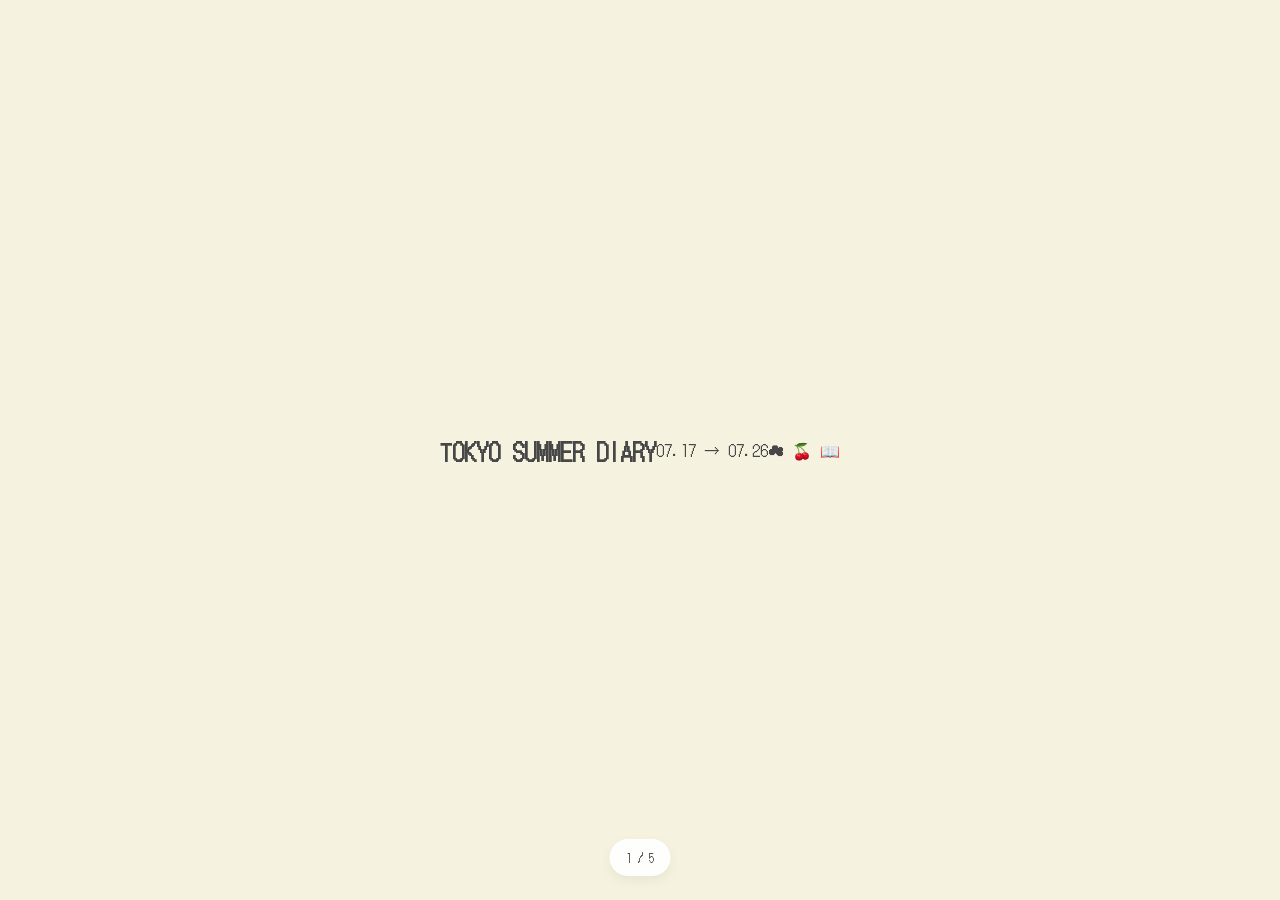
==== index.html @ 7861bc55 "Add files via upload" ====
<!DOCTYPE html>
<html lang="ko">
<head>
<meta charset="UTF-8">
<meta name="viewport" content="width=device-width, initial-scale=1.0">
<title>Tokyo Summer Diary</title>
<link href="https://fonts.googleapis.com/css2?family=DotGothic16&display=swap" rel="stylesheet">
<link rel="stylesheet" href="https://cdn.jsdelivr.net/npm/swiper@11/swiper-bundle.min.css">
<link rel="stylesheet" href="style.css">
</head>
<body>
<div class="background-dots"></div>

<div class="swiper diarySwiper">
<div class="swiper-wrapper">

<section class="swiper-slide cover">
<h1>TOKYO SUMMER DIARY</h1>
<div class="date">07.17 → 07.26</div>
<div class="icons">☁️ 🍒 📖</div>
</section>

<section class="swiper-slide page pink">
<div class="day">DAY 01</div>
<h2>아키하바라 🎧</h2>
<ul><li>☐ 도쿄 도착</li><li>☐ VIA INN 체크인</li><li>☐ Jazz Spot Intro</li></ul>
<div class="bubble">💬 재즈 카페 기대중</div>
<div class="memo">오늘의 메모</div>
</section>

<section class="swiper-slide page mint">
<div class="day">DAY 02</div>
<h2>신주쿠 · 요요기 🌳</h2>
<ul><li>☐ 신주쿠 교엔</li><li>☐ 요요기 공원</li></ul>
<div class="bubble">💬 공원 산책하기 좋은 날</div>
<div class="memo">오늘의 메모</div>
</section>

<section class="swiper-slide disney">
<h2>💙 DisneySea</h2>
<p>07.21</p>
</section>

<section class="swiper-slide hanabi">
<h2>🎆 스미다가와 하나비</h2>
<p>07.25</p>
</section>

</div>
</div>

<div class="page-counter">1 / 5</div>

<script src="https://cdn.jsdelivr.net/npm/swiper@11/swiper-bundle.min.js"></script>
<script src="script.js"></script>
</body>
</html>
---- style.css ----
/* ==========
   TOKYO SUMMER DIARY
========== */

:root{

  --bg:#f5f3df;

  --pink:#f8d7e1;
  --mint:#dff1d8;
  --yellow:#fff2b5;
  --lavender:#ece6ff;

  --paper:#fffdf8;

  --text:#474747;

  --shadow:
  0 8px 20px rgba(0,0,0,.06);

}

/* RESET */

*{
  margin:0;
  padding:0;
  box-sizing:border-box;
}

html,
body{

  width:100%;
  height:100%;

  overflow:hidden;

  font-family:
  "DotGothic16",
  sans-serif;

  background:var(--bg);

  color:var(--text);
}

/* BACKGROUND */

.background-dots{

  position:fixed;

  inset:0;

  z-index:-1;

  background:

  radial-gradient(
  circle,
  rgba(248,215,225,.9) 2px,
  transparent 2px
  ),

  radial-gradient(
  circle,
  rgba(223,241,216,.9) 2px,
  transparent 2px
  );

  background-size:
  70px 70px;

  background-position:
  0 0,
  35px 35px;
}

/* SWIPER */

.swiper{

  width:100%;
  height:100vh;
}

.swiper-slide{

  display:flex;

  align-items:center;
  justify-content:center;

  padding:24px;
}

/* CARD */

.cover-card,
.day-page,
.disney-page{

  width:min(100%,520px);

  background:var(--paper);

  border-radius:28px;

  box-shadow:var(--shadow);

  position:relative;
}

/* COVER */

.cover-card{

  text-align:center;

  padding:80px 30px;
}

.cover-card h1{

  font-size:2.2rem;

  line-height:1.2;

  margin-bottom:24px;
}

.date-pill{

  display:inline-block;

  background:white;

  border:2px solid #f3d5de;

  border-radius:999px;

  padding:

  12px
  20px;

  margin-top:8px;
}

.mini-icons{

  margin-bottom:18px;

  font-size:1.2rem;
}

.swipe-guide{

  margin-top:30px;

  opacity:.6;

  font-size:.8rem;
}

/* TAPE */

.tape{

  position:absolute;

  width:110px;
  height:26px;

  top:24px;
  left:50%;

  transform:
  translateX(-50%)
  rotate(-2deg);

  border-radius:4px;
}

.tape.pink{

  background:
  rgba(248,215,225,.85);
}

/* DAY */

.day-page{

  padding:32px;
}

.page-number{

  font-size:.8rem;

  opacity:.7;

  margin-bottom:16px;
}

.day-page h2{

  font-size:1.8rem;

  margin-bottom:24px;
}

.day-page ul{

  list-style:none;
}

.day-page li{

  margin-bottom:14px;

  line-height:1.5;
}

/* MEMO */

.memo-box{

  margin-top:28px;

  border:

  2px dashed
  rgba(0,0,0,.08);

  border-radius:18px;

  padding:16px;

  min-height:120px;

  background:
  rgba(255,255,255,.5);

  font-size:.9rem;
}

/* STICKER */

.sticker{

  position:absolute;

  right:24px;
  top:24px;

  font-size:1.6rem;
}

/* COLORS */

.pink-page{

  background:
  var(--pink);
}

.mint-page{

  background:
  var(--mint);
}

.yellow-page{

  background:
  var(--yellow);
}

.lavender-page{

  background:
  var(--lavender);
}

/* DISNEY */

.disney-page{

  background:

  linear-gradient(
  180deg,
  #dfefff,
  #edf6ff
  );

  padding:60px 30px;

  text-align:center;
}

.disney-page h2{

  font-size:2rem;

  margin-bottom:18px;
}

.date-big{

  font-size:1.3rem;
}

/* STAR */

.star{

  position:absolute;

  top:24px;
  right:24px;

  font-size:1.5rem;
}

/* MOBILE */

@media (max-width:480px){

  .cover-card,
  .day-page,
  .disney-page{

    width:100%;
  }

  .cover-card h1{

    font-size:1.8rem;
  }

  .day-page h2{

    font-size:1.5rem;
  }
}
/* PAGE NUMBER */

.page-counter{

  position:fixed;

  bottom:24px;
  left:50%;

  transform:
  translateX(-50%);

  background:
  rgba(255,255,255,.9);

  border-radius:999px;

  padding:
  10px 16px;

  font-size:.75rem;

  z-index:1000;

  box-shadow:
  0 4px 12px rgba(0,0,0,.06);
}
.swiper-slide{

  transition:
  transform .3s ease,
  opacity .3s ease;
}

.swiper-slide:not(.swiper-slide-active){

  opacity:.55;

  transform:scale(.95);
}
@media (max-width: 768px){

  .day-layout{
    display:flex;
    flex-direction:column;
    gap:20px;
  }

  .memo-box{
    width:100%;
    min-height:120px;
  }

  .day-title{
    font-size:2rem;
    line-height:1.3;
    word-break:keep-all;
  }

}

.day-title{
  word-break:keep-all;
}
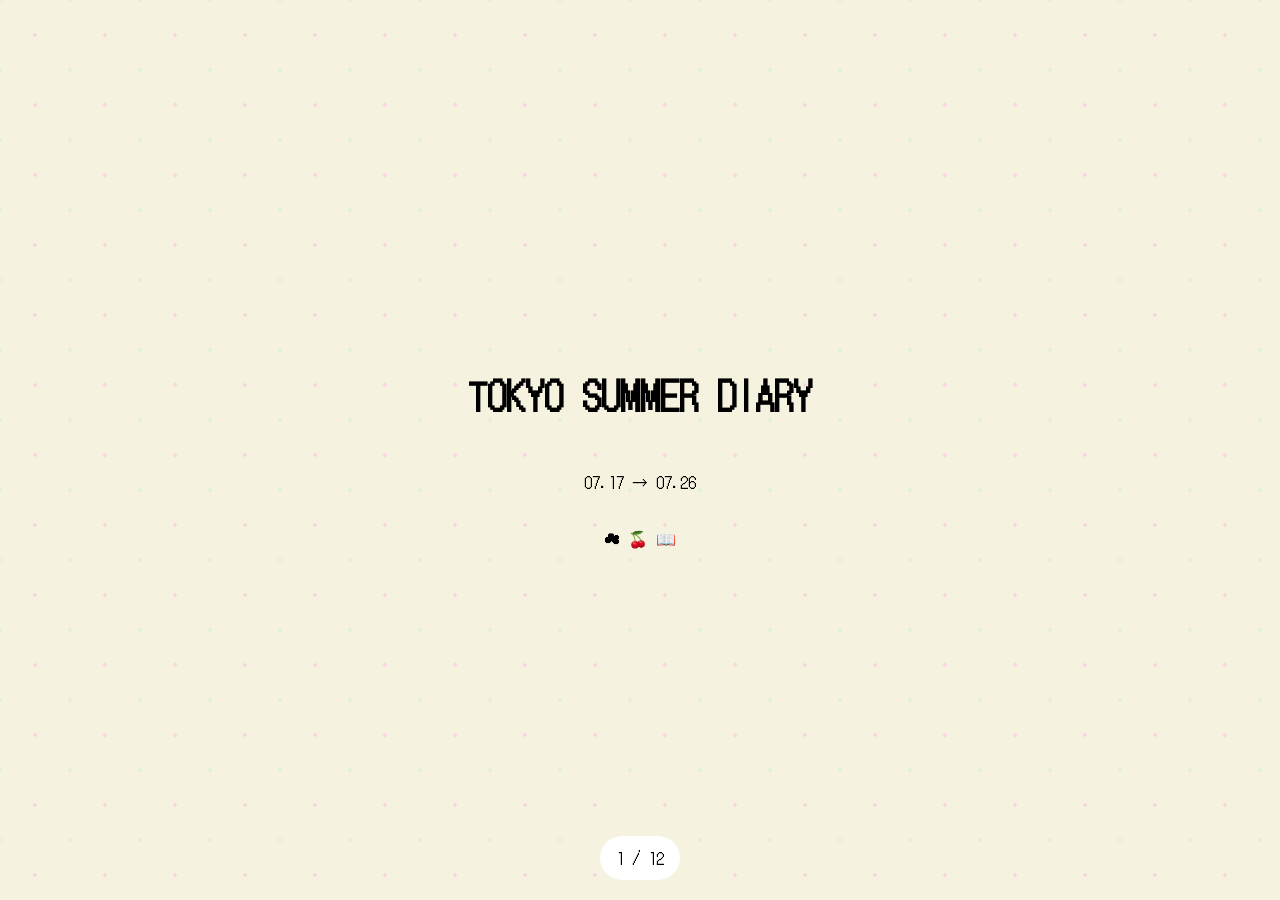
==== commit 40694675: "Add files via upload" ====
--- a/index.html
+++ b/index.html
@@ -2,56 +2,48 @@
 <html lang="ko">
 <head>
 <meta charset="UTF-8">
-<meta name="viewport" content="width=device-width, initial-scale=1.0">
+<meta name="viewport" content="width=device-width,initial-scale=1.0">
 <title>Tokyo Summer Diary</title>
 <link href="https://fonts.googleapis.com/css2?family=DotGothic16&display=swap" rel="stylesheet">
 <link rel="stylesheet" href="https://cdn.jsdelivr.net/npm/swiper@11/swiper-bundle.min.css">
 <link rel="stylesheet" href="style.css">
 </head>
 <body>
-<div class="background-dots"></div>
+<div class="bg-dots"></div>
 
 <div class="swiper diarySwiper">
 <div class="swiper-wrapper">
 
 <section class="swiper-slide cover">
 <h1>TOKYO SUMMER DIARY</h1>
-<div class="date">07.17 → 07.26</div>
-<div class="icons">☁️ 🍒 📖</div>
+<p class="date">07.17 → 07.26</p>
+<p>☁️ 🍒 📖</p>
 </section>
 
-<section class="swiper-slide page pink">
-<div class="day">DAY 01</div>
-<h2>아키하바라 🎧</h2>
-<ul><li>☐ 도쿄 도착</li><li>☐ VIA INN 체크인</li><li>☐ Jazz Spot Intro</li></ul>
-<div class="bubble">💬 재즈 카페 기대중</div>
-<div class="memo">오늘의 메모</div>
-</section>
+<section class="swiper-slide page pink"><div class="day">DAY 01</div><h2>아키하바라 🎧</h2><ul><li>☐ 도쿄 도착</li><li>☐ VIA INN 체크인</li><li>☐ Emu</li><li>☐ Jazz Spot Intro</li></ul><div class="bubble">💬 재즈 카페 기대중</div><div class="memo"></div></section>
 
-<section class="swiper-slide page mint">
-<div class="day">DAY 02</div>
-<h2>신주쿠 · 요요기 🌳</h2>
-<ul><li>☐ 신주쿠 교엔</li><li>☐ 요요기 공원</li></ul>
-<div class="bubble">💬 공원 산책하기 좋은 날</div>
-<div class="memo">오늘의 메모</div>
-</section>
+<section class="swiper-slide page mint"><div class="day">DAY 02</div><h2>신주쿠 · 요요기 🌳</h2><ul><li>☐ 신주쿠 교엔</li><li>☐ 요요기 공원</li><li>☐ Dug Jazz Cafe</li></ul><div class="bubble">💬 공원 산책하기 좋은 날</div><div class="memo"></div></section>
 
-<section class="swiper-slide disney">
-<h2>💙 DisneySea</h2>
-<p>07.21</p>
-</section>
+<section class="swiper-slide page yellow"><div class="day">DAY 03</div><h2>시부야 ☕</h2><ul><li>☐ 시부야</li><li>☐ 다이칸야마</li><li>☐ 나카메구로</li></ul><div class="bubble">💬 빈티지샵 꼭 들르기</div><div class="memo"></div></section>
 
-<section class="swiper-slide hanabi">
-<h2>🎆 스미다가와 하나비</h2>
-<p>07.25</p>
-</section>
+<section class="swiper-slide page lavender"><div class="day">DAY 04</div><h2>책방 데이 📚</h2><ul><li>☐ 진보초</li><li>☐ 이토야</li><li>☐ 마루젠</li></ul><div class="bubble">💬 책 한 권 사오기</div><div class="memo"></div></section>
 
-</div>
-</div>
+<section class="swiper-slide special disney"><h2>💙 DisneySea</h2><p>07.21</p></section>
 
-<div class="page-counter">1 / 5</div>
+<section class="swiper-slide page mint"><div class="day">DAY 06</div><h2>선샤인 수족관 🐠</h2><ul><li>☐ 선샤인 수족관</li><li>☐ 선샤인시티</li><li>☐ 이케부쿠로</li></ul><div class="bubble">💬 수족관 데이트</div><div class="memo"></div></section>
 
+<section class="swiper-slide page lavender"><div class="day">DAY 07</div><h2>네즈미술관 🖼</h2><ul><li>☐ 네즈미술관</li><li>☐ 아오야마</li></ul><div class="bubble">💬 전시 기대중</div><div class="memo"></div></section>
+
+<section class="swiper-slide page ocean"><div class="day">DAY 08</div><h2>가마쿠라 · 에노시마 🌊</h2><ul><li>☐ 호코쿠지</li><li>☐ 고마치도리</li><li>☐ 에노시마</li></ul><div class="bubble">💬 바다 보러 가는 날</div><div class="memo"></div></section>
+
+<section class="swiper-slide special hanabi"><h2>🎆 스미다가와 하나비</h2><p>07.25</p></section>
+
+<section class="swiper-slide page"><div class="day">DAY 10</div><h2>Goodbye Tokyo ✈️</h2><ul><li>☐ 도쿄역</li><li>☐ 기념품 쇼핑</li><li>☐ 공항 이동</li></ul></section>
+
+<section class="swiper-slide page"><h2>TOKYO MEMORIES</h2><div class="memo large"></div></section>
+
+</div></div>
+<div class="counter"></div>
 <script src="https://cdn.jsdelivr.net/npm/swiper@11/swiper-bundle.min.js"></script>
 <script src="script.js"></script>
-</body>
-</html>+</body></html>
--- a/style.css
+++ b/style.css
@@ -1,413 +1,17 @@
-/* ==========
-   TOKYO SUMMER DIARY
-========== */
 
-:root{
-
-  --bg:#f5f3df;
-
-  --pink:#f8d7e1;
-  --mint:#dff1d8;
-  --yellow:#fff2b5;
-  --lavender:#ece6ff;
-
-  --paper:#fffdf8;
-
-  --text:#474747;
-
-  --shadow:
-  0 8px 20px rgba(0,0,0,.06);
-
-}
-
-/* RESET */
-
-*{
-  margin:0;
-  padding:0;
-  box-sizing:border-box;
-}
-
-html,
-body{
-
-  width:100%;
-  height:100%;
-
-  overflow:hidden;
-
-  font-family:
-  "DotGothic16",
-  sans-serif;
-
-  background:var(--bg);
-
-  color:var(--text);
-}
-
-/* BACKGROUND */
-
-.background-dots{
-
-  position:fixed;
-
-  inset:0;
-
-  z-index:-1;
-
-  background:
-
-  radial-gradient(
-  circle,
-  rgba(248,215,225,.9) 2px,
-  transparent 2px
-  ),
-
-  radial-gradient(
-  circle,
-  rgba(223,241,216,.9) 2px,
-  transparent 2px
-  );
-
-  background-size:
-  70px 70px;
-
-  background-position:
-  0 0,
-  35px 35px;
-}
-
-/* SWIPER */
-
-.swiper{
-
-  width:100%;
-  height:100vh;
-}
-
-.swiper-slide{
-
-  display:flex;
-
-  align-items:center;
-  justify-content:center;
-
-  padding:24px;
-}
-
-/* CARD */
-
-.cover-card,
-.day-page,
-.disney-page{
-
-  width:min(100%,520px);
-
-  background:var(--paper);
-
-  border-radius:28px;
-
-  box-shadow:var(--shadow);
-
-  position:relative;
-}
-
-/* COVER */
-
-.cover-card{
-
-  text-align:center;
-
-  padding:80px 30px;
-}
-
-.cover-card h1{
-
-  font-size:2.2rem;
-
-  line-height:1.2;
-
-  margin-bottom:24px;
-}
-
-.date-pill{
-
-  display:inline-block;
-
-  background:white;
-
-  border:2px solid #f3d5de;
-
-  border-radius:999px;
-
-  padding:
-
-  12px
-  20px;
-
-  margin-top:8px;
-}
-
-.mini-icons{
-
-  margin-bottom:18px;
-
-  font-size:1.2rem;
-}
-
-.swipe-guide{
-
-  margin-top:30px;
-
-  opacity:.6;
-
-  font-size:.8rem;
-}
-
-/* TAPE */
-
-.tape{
-
-  position:absolute;
-
-  width:110px;
-  height:26px;
-
-  top:24px;
-  left:50%;
-
-  transform:
-  translateX(-50%)
-  rotate(-2deg);
-
-  border-radius:4px;
-}
-
-.tape.pink{
-
-  background:
-  rgba(248,215,225,.85);
-}
-
-/* DAY */
-
-.day-page{
-
-  padding:32px;
-}
-
-.page-number{
-
-  font-size:.8rem;
-
-  opacity:.7;
-
-  margin-bottom:16px;
-}
-
-.day-page h2{
-
-  font-size:1.8rem;
-
-  margin-bottom:24px;
-}
-
-.day-page ul{
-
-  list-style:none;
-}
-
-.day-page li{
-
-  margin-bottom:14px;
-
-  line-height:1.5;
-}
-
-/* MEMO */
-
-.memo-box{
-
-  margin-top:28px;
-
-  border:
-
-  2px dashed
-  rgba(0,0,0,.08);
-
-  border-radius:18px;
-
-  padding:16px;
-
-  min-height:120px;
-
-  background:
-  rgba(255,255,255,.5);
-
-  font-size:.9rem;
-}
-
-/* STICKER */
-
-.sticker{
-
-  position:absolute;
-
-  right:24px;
-  top:24px;
-
-  font-size:1.6rem;
-}
-
-/* COLORS */
-
-.pink-page{
-
-  background:
-  var(--pink);
-}
-
-.mint-page{
-
-  background:
-  var(--mint);
-}
-
-.yellow-page{
-
-  background:
-  var(--yellow);
-}
-
-.lavender-page{
-
-  background:
-  var(--lavender);
-}
-
-/* DISNEY */
-
-.disney-page{
-
-  background:
-
-  linear-gradient(
-  180deg,
-  #dfefff,
-  #edf6ff
-  );
-
-  padding:60px 30px;
-
-  text-align:center;
-}
-
-.disney-page h2{
-
-  font-size:2rem;
-
-  margin-bottom:18px;
-}
-
-.date-big{
-
-  font-size:1.3rem;
-}
-
-/* STAR */
-
-.star{
-
-  position:absolute;
-
-  top:24px;
-  right:24px;
-
-  font-size:1.5rem;
-}
-
-/* MOBILE */
-
-@media (max-width:480px){
-
-  .cover-card,
-  .day-page,
-  .disney-page{
-
-    width:100%;
-  }
-
-  .cover-card h1{
-
-    font-size:1.8rem;
-  }
-
-  .day-page h2{
-
-    font-size:1.5rem;
-  }
-}
-/* PAGE NUMBER */
-
-.page-counter{
-
-  position:fixed;
-
-  bottom:24px;
-  left:50%;
-
-  transform:
-  translateX(-50%);
-
-  background:
-  rgba(255,255,255,.9);
-
-  border-radius:999px;
-
-  padding:
-  10px 16px;
-
-  font-size:.75rem;
-
-  z-index:1000;
-
-  box-shadow:
-  0 4px 12px rgba(0,0,0,.06);
-}
-.swiper-slide{
-
-  transition:
-  transform .3s ease,
-  opacity .3s ease;
-}
-
-.swiper-slide:not(.swiper-slide-active){
-
-  opacity:.55;
-
-  transform:scale(.95);
-}
-@media (max-width: 768px){
-
-  .day-layout{
-    display:flex;
-    flex-direction:column;
-    gap:20px;
-  }
-
-  .memo-box{
-    width:100%;
-    min-height:120px;
-  }
-
-  .day-title{
-    font-size:2rem;
-    line-height:1.3;
-    word-break:keep-all;
-  }
-
-}
-
-.day-title{
-  word-break:keep-all;
-}
+body{margin:0;font-family:'DotGothic16',sans-serif;background:#f5f3df;overflow:hidden}
+.bg-dots{position:fixed;inset:0;background:radial-gradient(#f8d7e1 2px,transparent 2px),radial-gradient(#dff1d8 2px,transparent 2px);background-size:70px 70px;background-position:0 0,35px 35px;z-index:-1}
+.swiper,.swiper-slide{width:100%;height:100vh}
+.swiper-slide{display:flex;flex-direction:column;justify-content:center;padding:32px;box-sizing:border-box}
+.cover{text-align:center}
+.page{background:#fffdf8}
+.pink{background:#f8d7e1}.mint{background:#dff1d8}.yellow{background:#fff2b5}.lavender{background:#ece6ff}.ocean{background:#d8eef7}
+.special{align-items:center;text-align:center}
+.disney{background:#dbefff}.hanabi{background:#fff0b0}
+.day{opacity:.6;margin-bottom:12px}
+h1{font-size:2.4rem} h2{font-size:1.8rem}
+ul{list-style:none;padding:0;line-height:2}
+.bubble{background:#fff;border-radius:999px;padding:10px 14px;display:inline-block;margin:10px 0}
+.memo{border:2px dashed rgba(0,0,0,.15);min-height:120px;border-radius:16px;margin-top:16px}
+.large{min-height:280px}
+.counter{position:fixed;bottom:20px;left:50%;transform:translateX(-50%);background:#fff;padding:10px 16px;border-radius:999px}
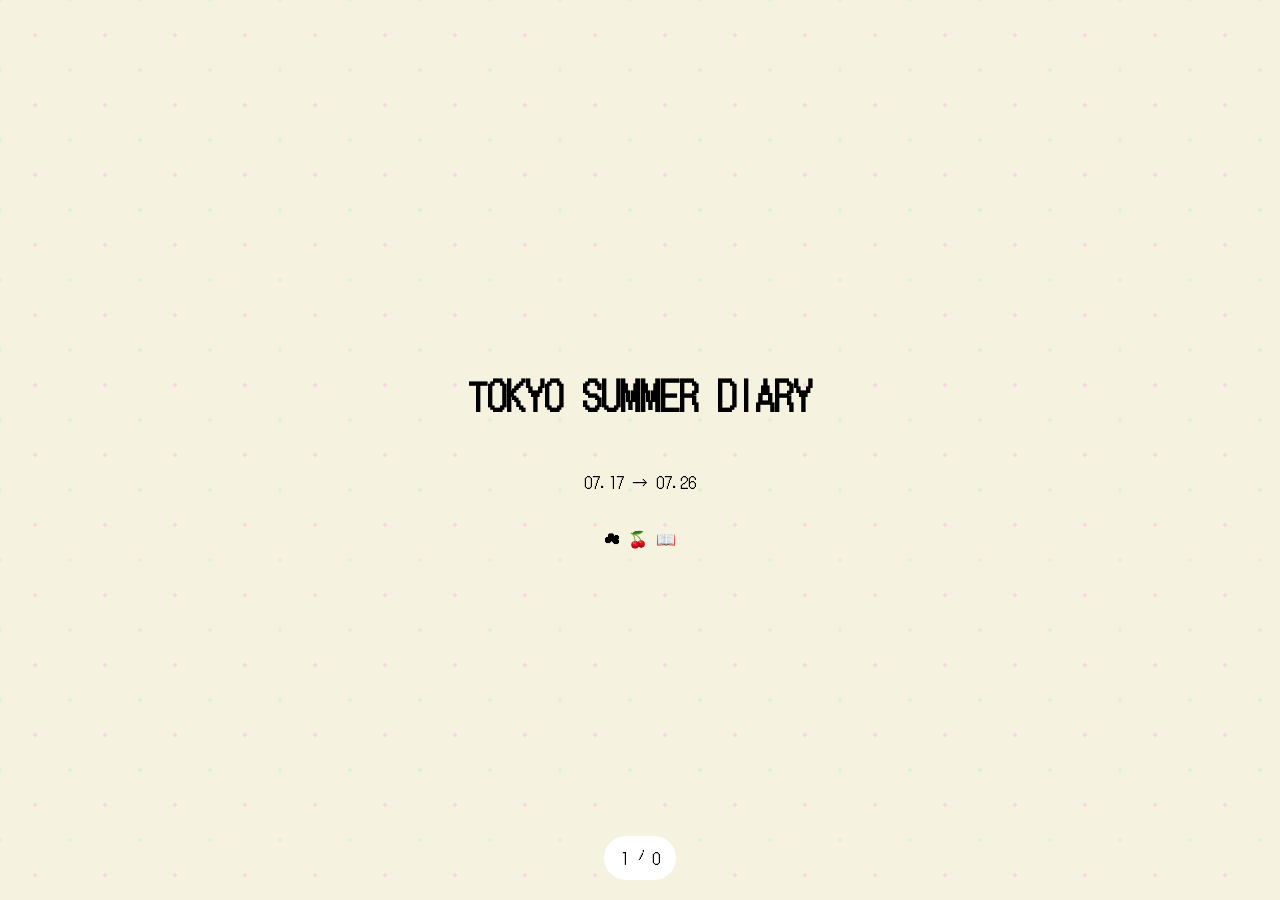
==== commit 80f6e384: "Update index.html" ====
--- a/index.html
+++ b/index.html
@@ -1,6 +1,8 @@
 <!DOCTYPE html>
 <html lang="ko">
 <head>
+  <link rel="stylesheet"
+href="https://cdn.jsdelivr.net/npm/swiper@11/swiper-bundle.min.css">
 <meta charset="UTF-8">
 <meta name="viewport" content="width=device-width,initial-scale=1.0">
 <title>Tokyo Summer Diary</title>
@@ -9,6 +11,10 @@
 <link rel="stylesheet" href="style.css">
 </head>
 <body>
+  <div class="counter"></div>
+
+<script src="https://cdn.jsdelivr.net/npm/swiper@11/swiper-bundle.min.js"></script>
+<script src="script.js"></script>
 <div class="bg-dots"></div>
 
 <div class="swiper diarySwiper">
@@ -46,4 +52,4 @@
 <div class="counter"></div>
 <script src="https://cdn.jsdelivr.net/npm/swiper@11/swiper-bundle.min.js"></script>
 <script src="script.js"></script>
-</body></html>+</body></html>
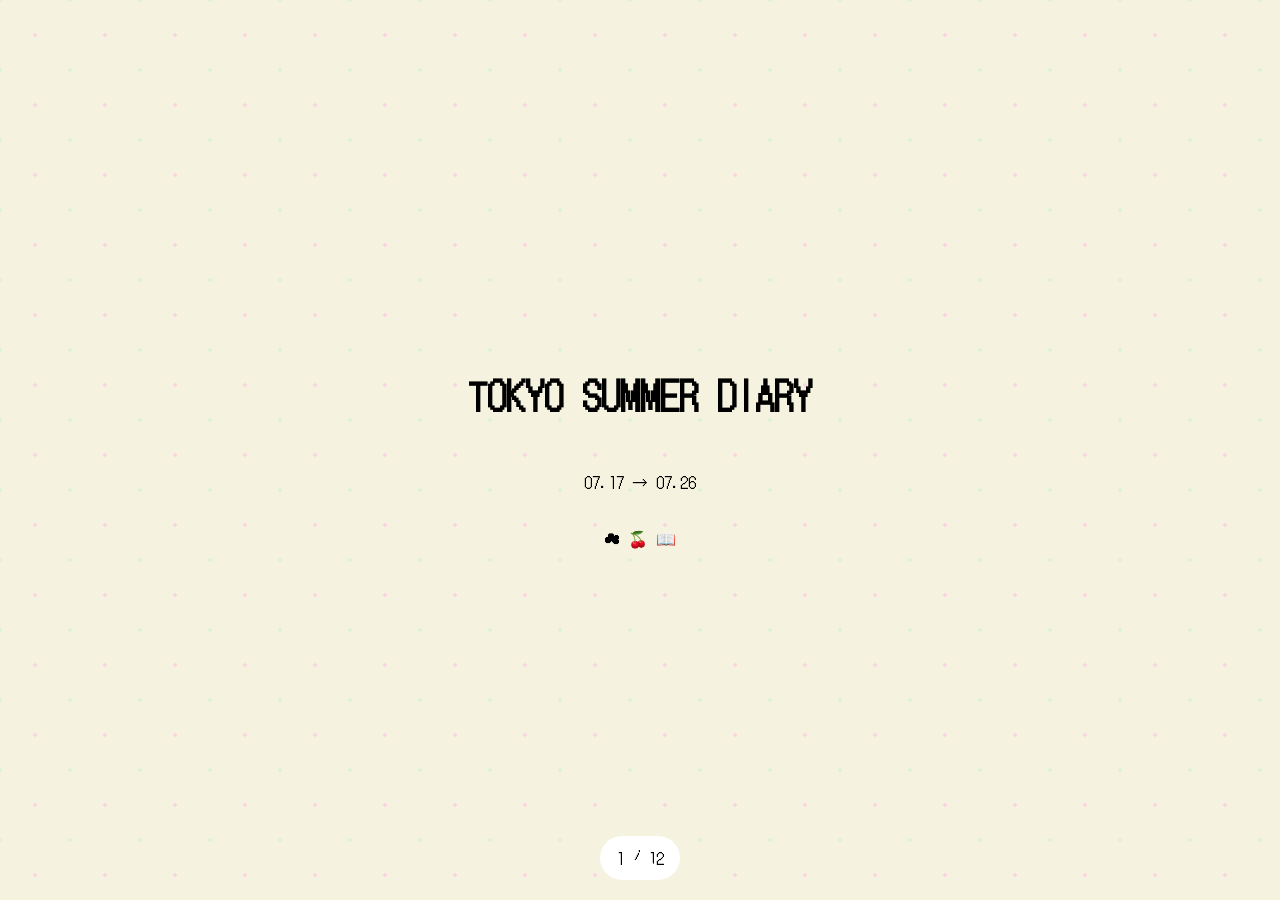
==== commit cadbe4cf: "Update index.html" ====
--- a/index.html
+++ b/index.html
@@ -11,10 +11,7 @@
 <link rel="stylesheet" href="style.css">
 </head>
 <body>
-  <div class="counter"></div>
 
-<script src="https://cdn.jsdelivr.net/npm/swiper@11/swiper-bundle.min.js"></script>
-<script src="script.js"></script>
 <div class="bg-dots"></div>
 
 <div class="swiper diarySwiper">
@@ -53,3 +50,7 @@
 <script src="https://cdn.jsdelivr.net/npm/swiper@11/swiper-bundle.min.js"></script>
 <script src="script.js"></script>
 </body></html>
+<div class="counter"></div>
+
+<script src="https://cdn.jsdelivr.net/npm/swiper@11/swiper-bundle.min.js"></script>
+<script src="script.js"></script>
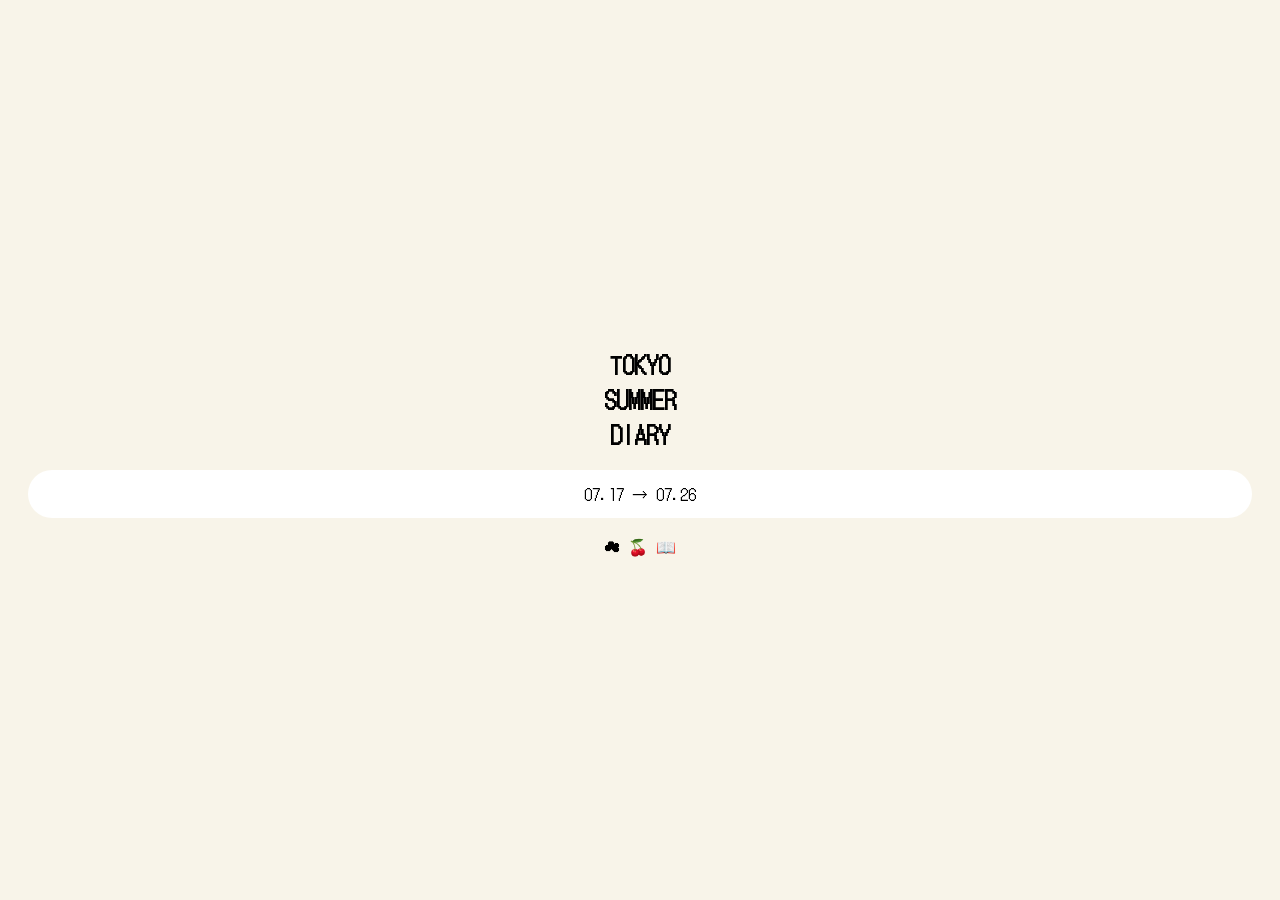
==== commit 5e74b3a8: "Add files via upload" ====
--- a/index.html
+++ b/index.html
@@ -1,56 +1,30 @@
-<!DOCTYPE html>
-<html lang="ko">
-<head>
-  <link rel="stylesheet"
-href="https://cdn.jsdelivr.net/npm/swiper@11/swiper-bundle.min.css">
-<meta charset="UTF-8">
-<meta name="viewport" content="width=device-width,initial-scale=1.0">
+<!DOCTYPE html><html lang="ko"><head>
+<meta charset="UTF-8"><meta name="viewport" content="width=device-width,initial-scale=1">
 <title>Tokyo Summer Diary</title>
 <link href="https://fonts.googleapis.com/css2?family=DotGothic16&display=swap" rel="stylesheet">
 <link rel="stylesheet" href="https://cdn.jsdelivr.net/npm/swiper@11/swiper-bundle.min.css">
-<link rel="stylesheet" href="style.css">
-</head>
-<body>
+<link rel="stylesheet" href="style.css"></head><body>
+<div class="bg-dots"></div>
+<div class="swiper diarySwiper"><div class="swiper-wrapper">
 
-<div class="bg-dots"></div>
+<section class="swiper-slide cover"><h1>TOKYO<br>SUMMER<br>DIARY</h1><div class="pill">07.17 → 07.26</div><p>☁️ 🍒 📖</p></section>
 
-<div class="swiper diarySwiper">
-<div class="swiper-wrapper">
+<section class="swiper-slide page pink"><div class="num">01</div><h2>아키하바라 🎧</h2><ul><li>☐ 도쿄 도착</li><li>☐ VIA INN 체크인</li><li>☐ 히지리바시</li><li>☐ Emu</li><li>☐ Jazz Spot Intro</li></ul><div class="speech">💬 재즈 카페 기대중</div><div class="memo"></div></section>
 
-<section class="swiper-slide cover">
-<h1>TOKYO SUMMER DIARY</h1>
-<p class="date">07.17 → 07.26</p>
-<p>☁️ 🍒 📖</p>
-</section>
+<section class="swiper-slide page mint"><div class="num">02</div><h2>신주쿠 · 요요기 🌳</h2><ul><li>☐ 신주쿠 교엔</li><li>☐ 요요기 공원</li><li>☐ 하라주쿠 뒷골목</li></ul><div class="speech">💬 공원 산책하기 좋은 날</div><div class="memo"></div></section>
 
-<section class="swiper-slide page pink"><div class="day">DAY 01</div><h2>아키하바라 🎧</h2><ul><li>☐ 도쿄 도착</li><li>☐ VIA INN 체크인</li><li>☐ Emu</li><li>☐ Jazz Spot Intro</li></ul><div class="bubble">💬 재즈 카페 기대중</div><div class="memo"></div></section>
+<section class="swiper-slide page yellow"><div class="num">03</div><h2>시부야 ☕</h2><ul><li>☐ 시부야</li><li>☐ 다이칸야마</li><li>☐ 나카메구로</li></ul><div class="speech">💬 빈티지샵 꼭 들르기</div><div class="memo"></div></section>
 
-<section class="swiper-slide page mint"><div class="day">DAY 02</div><h2>신주쿠 · 요요기 🌳</h2><ul><li>☐ 신주쿠 교엔</li><li>☐ 요요기 공원</li><li>☐ Dug Jazz Cafe</li></ul><div class="bubble">💬 공원 산책하기 좋은 날</div><div class="memo"></div></section>
-
-<section class="swiper-slide page yellow"><div class="day">DAY 03</div><h2>시부야 ☕</h2><ul><li>☐ 시부야</li><li>☐ 다이칸야마</li><li>☐ 나카메구로</li></ul><div class="bubble">💬 빈티지샵 꼭 들르기</div><div class="memo"></div></section>
-
-<section class="swiper-slide page lavender"><div class="day">DAY 04</div><h2>책방 데이 📚</h2><ul><li>☐ 진보초</li><li>☐ 이토야</li><li>☐ 마루젠</li></ul><div class="bubble">💬 책 한 권 사오기</div><div class="memo"></div></section>
+<section class="swiper-slide page lavender"><div class="num">04</div><h2>책방 데이 📚</h2><ul><li>☐ 진보초</li><li>☐ 이토야</li><li>☐ 마루젠</li></ul><div class="speech">💬 책 한 권 사오기</div><div class="memo"></div></section>
 
 <section class="swiper-slide special disney"><h2>💙 DisneySea</h2><p>07.21</p></section>
+<section class="swiper-slide page mint"><div class="num">06</div><h2>선샤인 수족관 🐠</h2></section>
+<section class="swiper-slide page lavender"><div class="num">07</div><h2>네즈미술관 🖼</h2></section>
+<section class="swiper-slide page ocean"><div class="num">08</div><h2>가마쿠라 · 에노시마 🌊</h2></section>
+<section class="swiper-slide special hanabi"><h2>🎆 스미다가와 하나비</h2><p>07.25</p></section>
+<section class="swiper-slide page"><div class="num">10</div><h2>Goodbye Tokyo ✈️</h2></section>
+<section class="swiper-slide page"><div class="num">11</div><h2>TOKYO MEMORIES</h2><div class="memo big"></div></section>
 
-<section class="swiper-slide page mint"><div class="day">DAY 06</div><h2>선샤인 수족관 🐠</h2><ul><li>☐ 선샤인 수족관</li><li>☐ 선샤인시티</li><li>☐ 이케부쿠로</li></ul><div class="bubble">💬 수족관 데이트</div><div class="memo"></div></section>
-
-<section class="swiper-slide page lavender"><div class="day">DAY 07</div><h2>네즈미술관 🖼</h2><ul><li>☐ 네즈미술관</li><li>☐ 아오야마</li></ul><div class="bubble">💬 전시 기대중</div><div class="memo"></div></section>
-
-<section class="swiper-slide page ocean"><div class="day">DAY 08</div><h2>가마쿠라 · 에노시마 🌊</h2><ul><li>☐ 호코쿠지</li><li>☐ 고마치도리</li><li>☐ 에노시마</li></ul><div class="bubble">💬 바다 보러 가는 날</div><div class="memo"></div></section>
-
-<section class="swiper-slide special hanabi"><h2>🎆 스미다가와 하나비</h2><p>07.25</p></section>
-
-<section class="swiper-slide page"><div class="day">DAY 10</div><h2>Goodbye Tokyo ✈️</h2><ul><li>☐ 도쿄역</li><li>☐ 기념품 쇼핑</li><li>☐ 공항 이동</li></ul></section>
-
-<section class="swiper-slide page"><h2>TOKYO MEMORIES</h2><div class="memo large"></div></section>
-
-</div></div>
-<div class="counter"></div>
+</div></div><div class="counter"></div>
 <script src="https://cdn.jsdelivr.net/npm/swiper@11/swiper-bundle.min.js"></script>
-<script src="script.js"></script>
-</body></html>
-<div class="counter"></div>
-
-<script src="https://cdn.jsdelivr.net/npm/swiper@11/swiper-bundle.min.js"></script>
-<script src="script.js"></script>
+<script src="script.js"></script></body></html>
--- a/style.css
+++ b/style.css
@@ -1,17 +1,9 @@
-
-body{margin:0;font-family:'DotGothic16',sans-serif;background:#f5f3df;overflow:hidden}
-.bg-dots{position:fixed;inset:0;background:radial-gradient(#f8d7e1 2px,transparent 2px),radial-gradient(#dff1d8 2px,transparent 2px);background-size:70px 70px;background-position:0 0,35px 35px;z-index:-1}
-.swiper,.swiper-slide{width:100%;height:100vh}
-.swiper-slide{display:flex;flex-direction:column;justify-content:center;padding:32px;box-sizing:border-box}
-.cover{text-align:center}
-.page{background:#fffdf8}
-.pink{background:#f8d7e1}.mint{background:#dff1d8}.yellow{background:#fff2b5}.lavender{background:#ece6ff}.ocean{background:#d8eef7}
-.special{align-items:center;text-align:center}
-.disney{background:#dbefff}.hanabi{background:#fff0b0}
-.day{opacity:.6;margin-bottom:12px}
-h1{font-size:2.4rem} h2{font-size:1.8rem}
-ul{list-style:none;padding:0;line-height:2}
-.bubble{background:#fff;border-radius:999px;padding:10px 14px;display:inline-block;margin:10px 0}
-.memo{border:2px dashed rgba(0,0,0,.15);min-height:120px;border-radius:16px;margin-top:16px}
-.large{min-height:280px}
-.counter{position:fixed;bottom:20px;left:50%;transform:translateX(-50%);background:#fff;padding:10px 16px;border-radius:999px}
+body{margin:0;font-family:'DotGothic16',sans-serif;overflow:hidden}
+.bg-dots{position:fixed;inset:0;background:radial-gradient(#f7dbe4 2px,transparent 2px),radial-gradient(#e6f4df 2px,transparent 2px);background-size:72px 72px;background-position:0 0,36px 36px;z-index:-1}
+.swiper,.swiper-slide{width:100%;height:100vh}.swiper-slide{padding:28px;display:flex;flex-direction:column;justify-content:center;box-sizing:border-box}
+.cover{text-align:center;background:#f8f4e9}.pill{display:inline-block;background:#fff;padding:12px 18px;border-radius:999px}
+.pink{background:#f7dbe4}.mint{background:#e6f4df}.yellow{background:#fff3c2}.lavender{background:#eee8ff}.ocean{background:#dff0f8}.disney{background:#dcecff}.hanabi{background:#fff3c2}
+.num{width:52px;height:52px;background:#fff;border-radius:50%;display:flex;align-items:center;justify-content:center;margin-bottom:16px}
+h2{font-size:1.8rem}.speech{background:#fff;padding:12px 16px;border-radius:18px;width:fit-content;margin-top:20px}.memo{margin-top:20px;height:140px;border-radius:16px;background:repeating-linear-gradient(to bottom,rgba(255,255,255,.6),rgba(255,255,255,.6) 27px,rgba(0,0,0,.12) 28px)}
+.big{height:260px}.counter{position:fixed;bottom:16px;left:50%;transform:translateX(-50%);background:#fff;padding:10px 16px;border-radius:999px}
+.special{text-align:center;align-items:center}
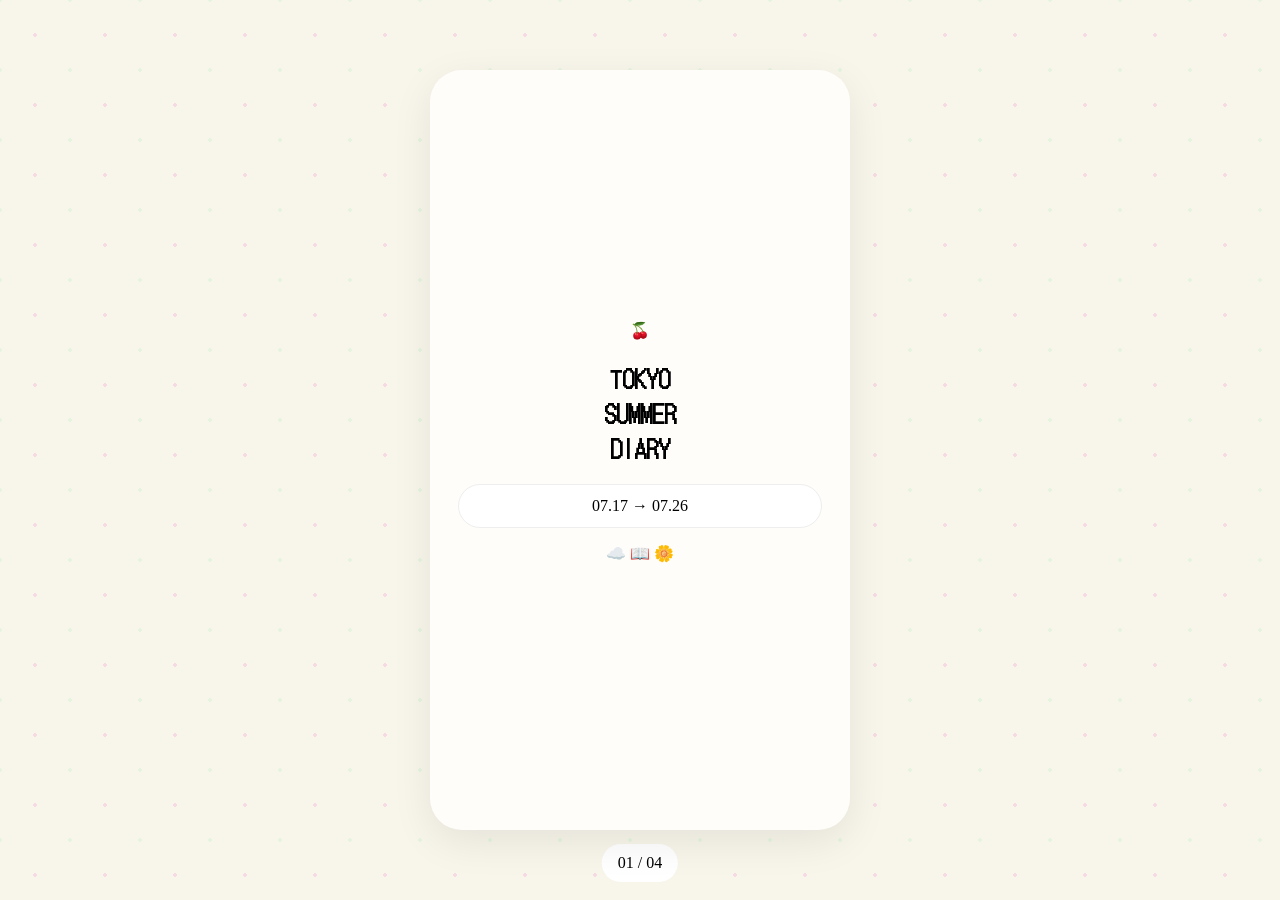
==== commit 615e22bf: "Add files via upload" ====
--- a/index.html
+++ b/index.html
@@ -1,30 +1,55 @@
-<!DOCTYPE html><html lang="ko"><head>
-<meta charset="UTF-8"><meta name="viewport" content="width=device-width,initial-scale=1">
+<!DOCTYPE html>
+<html lang="ko">
+<head>
+<meta charset="UTF-8">
+<meta name="viewport" content="width=device-width, initial-scale=1.0">
 <title>Tokyo Summer Diary</title>
-<link href="https://fonts.googleapis.com/css2?family=DotGothic16&display=swap" rel="stylesheet">
+<link href="https://fonts.googleapis.com/css2?family=DotGothic16&family=Pretendard:wght@400;600&display=swap" rel="stylesheet">
 <link rel="stylesheet" href="https://cdn.jsdelivr.net/npm/swiper@11/swiper-bundle.min.css">
-<link rel="stylesheet" href="style.css"></head><body>
-<div class="bg-dots"></div>
-<div class="swiper diarySwiper"><div class="swiper-wrapper">
+<link rel="stylesheet" href="style.css">
+</head>
+<body>
+<div class="bg"></div>
+<div class="swiper diary">
+<div class="swiper-wrapper">
 
-<section class="swiper-slide cover"><h1>TOKYO<br>SUMMER<br>DIARY</h1><div class="pill">07.17 → 07.26</div><p>☁️ 🍒 📖</p></section>
+<section class="swiper-slide">
+<div class="paper cover">
+<div class="st">🍒</div>
+<h1>TOKYO<br>SUMMER<br>DIARY</h1>
+<div class="pill">07.17 → 07.26</div>
+<p>☁️ 📖 🌼</p>
+</div>
+</section>
 
-<section class="swiper-slide page pink"><div class="num">01</div><h2>아키하바라 🎧</h2><ul><li>☐ 도쿄 도착</li><li>☐ VIA INN 체크인</li><li>☐ 히지리바시</li><li>☐ Emu</li><li>☐ Jazz Spot Intro</li></ul><div class="speech">💬 재즈 카페 기대중</div><div class="memo"></div></section>
+<section class="swiper-slide">
+<div class="paper">
+<div class="num">01</div>
+<div class="day">DAY 01</div>
+<h2>아키하바라 🎧</h2>
+<ul>
+<li>☐ 도쿄 도착</li><li>☐ VIA INN 체크인</li><li>☐ 히지리바시</li>
+<li>☐ Emu</li><li>☐ Jazz Spot Intro</li>
+</ul>
+<div class="speech">💬 재즈 카페 기대중</div>
+<div class="memo"></div>
+</div>
+</section>
 
-<section class="swiper-slide page mint"><div class="num">02</div><h2>신주쿠 · 요요기 🌳</h2><ul><li>☐ 신주쿠 교엔</li><li>☐ 요요기 공원</li><li>☐ 하라주쿠 뒷골목</li></ul><div class="speech">💬 공원 산책하기 좋은 날</div><div class="memo"></div></section>
+<section class="swiper-slide">
+<div class="paper special">
+<h2>💙 DisneySea</h2><p>07.21</p>
+</div>
+</section>
 
-<section class="swiper-slide page yellow"><div class="num">03</div><h2>시부야 ☕</h2><ul><li>☐ 시부야</li><li>☐ 다이칸야마</li><li>☐ 나카메구로</li></ul><div class="speech">💬 빈티지샵 꼭 들르기</div><div class="memo"></div></section>
+<section class="swiper-slide">
+<div class="paper special">
+<h2>🎆 스미다가와 하나비</h2><p>07.25</p>
+</div>
+</section>
 
-<section class="swiper-slide page lavender"><div class="num">04</div><h2>책방 데이 📚</h2><ul><li>☐ 진보초</li><li>☐ 이토야</li><li>☐ 마루젠</li></ul><div class="speech">💬 책 한 권 사오기</div><div class="memo"></div></section>
-
-<section class="swiper-slide special disney"><h2>💙 DisneySea</h2><p>07.21</p></section>
-<section class="swiper-slide page mint"><div class="num">06</div><h2>선샤인 수족관 🐠</h2></section>
-<section class="swiper-slide page lavender"><div class="num">07</div><h2>네즈미술관 🖼</h2></section>
-<section class="swiper-slide page ocean"><div class="num">08</div><h2>가마쿠라 · 에노시마 🌊</h2></section>
-<section class="swiper-slide special hanabi"><h2>🎆 스미다가와 하나비</h2><p>07.25</p></section>
-<section class="swiper-slide page"><div class="num">10</div><h2>Goodbye Tokyo ✈️</h2></section>
-<section class="swiper-slide page"><div class="num">11</div><h2>TOKYO MEMORIES</h2><div class="memo big"></div></section>
-
-</div></div><div class="counter"></div>
+</div></div>
+<div class="counter"></div>
 <script src="https://cdn.jsdelivr.net/npm/swiper@11/swiper-bundle.min.js"></script>
-<script src="script.js"></script></body></html>+<script src="script.js"></script>
+</body></html>
--- a/style.css
+++ b/style.css
@@ -1,9 +1,22 @@
-body{margin:0;font-family:'DotGothic16',sans-serif;overflow:hidden}
-.bg-dots{position:fixed;inset:0;background:radial-gradient(#f7dbe4 2px,transparent 2px),radial-gradient(#e6f4df 2px,transparent 2px);background-size:72px 72px;background-position:0 0,36px 36px;z-index:-1}
-.swiper,.swiper-slide{width:100%;height:100vh}.swiper-slide{padding:28px;display:flex;flex-direction:column;justify-content:center;box-sizing:border-box}
-.cover{text-align:center;background:#f8f4e9}.pill{display:inline-block;background:#fff;padding:12px 18px;border-radius:999px}
-.pink{background:#f7dbe4}.mint{background:#e6f4df}.yellow{background:#fff3c2}.lavender{background:#eee8ff}.ocean{background:#dff0f8}.disney{background:#dcecff}.hanabi{background:#fff3c2}
-.num{width:52px;height:52px;background:#fff;border-radius:50%;display:flex;align-items:center;justify-content:center;margin-bottom:16px}
-h2{font-size:1.8rem}.speech{background:#fff;padding:12px 16px;border-radius:18px;width:fit-content;margin-top:20px}.memo{margin-top:20px;height:140px;border-radius:16px;background:repeating-linear-gradient(to bottom,rgba(255,255,255,.6),rgba(255,255,255,.6) 27px,rgba(0,0,0,.12) 28px)}
-.big{height:260px}.counter{position:fixed;bottom:16px;left:50%;transform:translateX(-50%);background:#fff;padding:10px 16px;border-radius:999px}
-.special{text-align:center;align-items:center}+
+body{margin:0;overflow:hidden;background:#f8f6eb}
+.bg{position:fixed;inset:0;background:
+radial-gradient(#f7dbe4 2px,transparent 2px),
+radial-gradient(#e6f4df 2px,transparent 2px);
+background-size:70px 70px;background-position:0 0,35px 35px}
+.swiper,.swiper-slide{width:100%;height:100vh}
+.swiper-slide{display:flex;align-items:center;justify-content:center;padding:20px;box-sizing:border-box}
+.paper{width:min(420px,90vw);height:min(760px,85vh);background:#fffdf9;border-radius:32px;
+box-shadow:0 12px 40px rgba(0,0,0,.08);padding:28px;box-sizing:border-box;position:relative}
+.cover{text-align:center;display:flex;flex-direction:column;justify-content:center}
+h1,h2,.num,.day{font-family:'DotGothic16',sans-serif}
+ul,p,.speech{font-family:sans-serif}
+.pill{display:inline-block;background:#fff;border:1px solid #eee;padding:12px 18px;border-radius:999px}
+.num{width:48px;height:48px;border-radius:50%;background:#f7dbe4;display:flex;align-items:center;justify-content:center}
+.day{margin-top:10px;color:#777}
+h2{margin:18px 0}
+ul{padding-left:0;list-style:none;line-height:2}
+.speech{display:inline-block;background:#f3f4f6;padding:10px 14px;border-radius:16px}
+.memo{margin-top:20px;height:180px;background:repeating-linear-gradient(to bottom,transparent,transparent 28px,#ddd 29px)}
+.special{display:flex;flex-direction:column;justify-content:center;align-items:center;text-align:center}
+.counter{position:fixed;bottom:18px;left:50%;transform:translateX(-50%);background:#fff;padding:10px 16px;border-radius:999px}
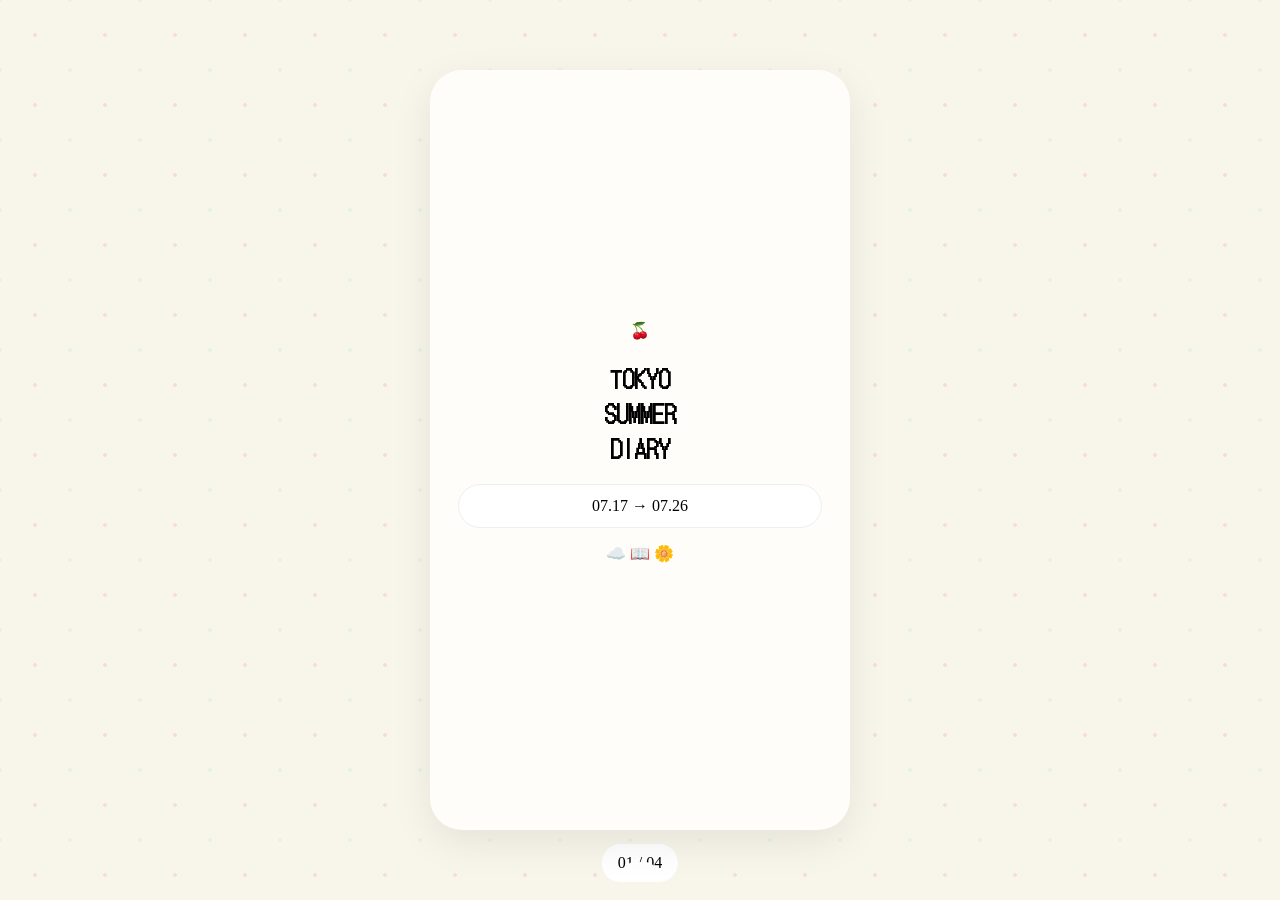
==== commit 25e3d526: "Update index.html" ====
--- a/index.html
+++ b/index.html
@@ -52,4 +52,9 @@
 <div class="counter"></div>
 <script src="https://cdn.jsdelivr.net/npm/swiper@11/swiper-bundle.min.js"></script>
 <script src="script.js"></script>
-</body></html>+</body></html>
+
+<div class="counter"></div>
+
+<script src="https://cdn.jsdelivr.net/npm/swiper@11/swiper-bundle.min.js"></script>
+<script src="script.js"></script>
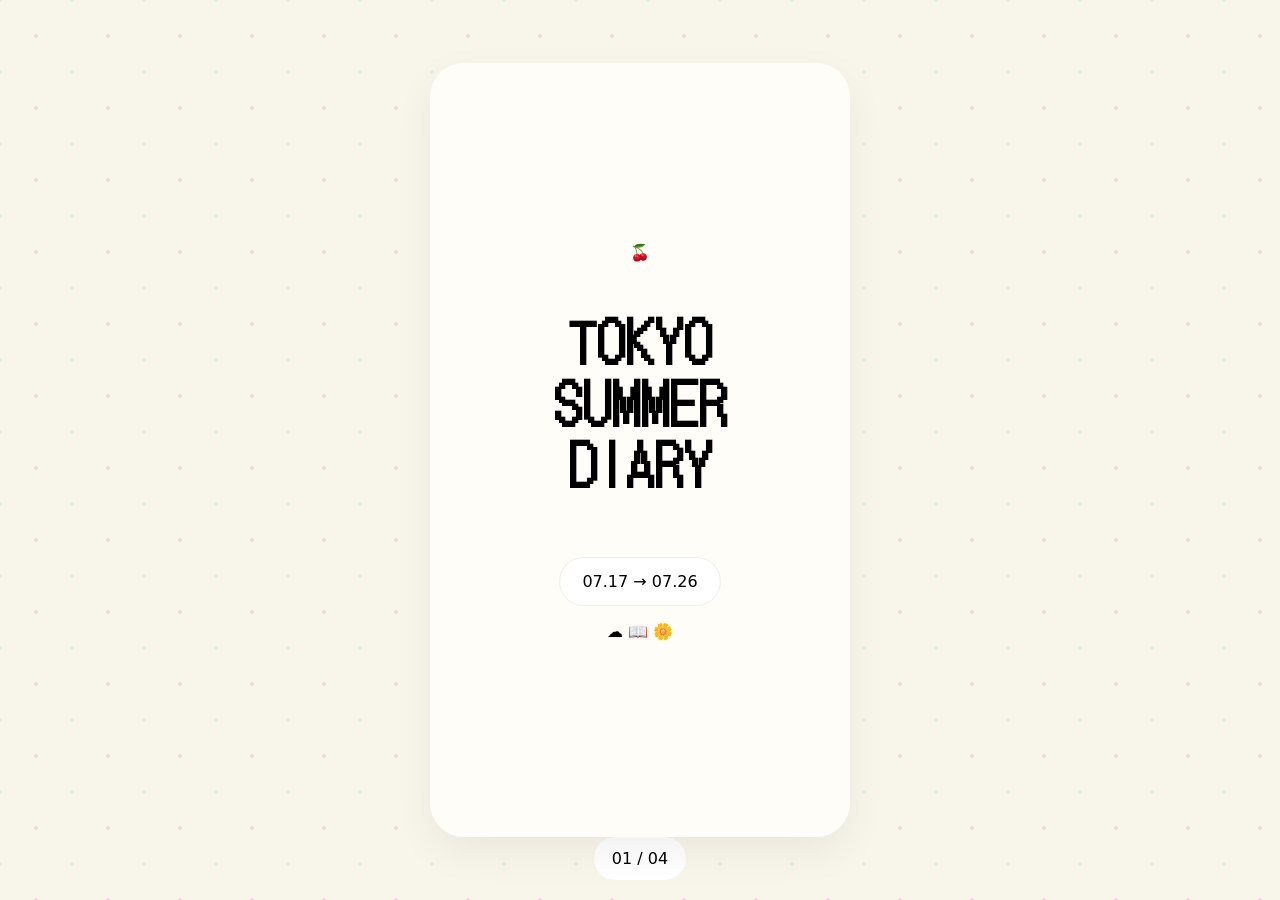
==== commit 85a7f111: "Add files via upload" ====
--- a/index.html
+++ b/index.html
@@ -1,60 +1,44 @@
-<!DOCTYPE html>
-<html lang="ko">
-<head>
-<meta charset="UTF-8">
-<meta name="viewport" content="width=device-width, initial-scale=1.0">
-<title>Tokyo Summer Diary</title>
-<link href="https://fonts.googleapis.com/css2?family=DotGothic16&family=Pretendard:wght@400;600&display=swap" rel="stylesheet">
+<!DOCTYPE html><html lang='ko'><head>
+<meta charset='UTF-8'><meta name='viewport' content='width=device-width,initial-scale=1'>
+<title>Tokyo Summer Diary v5</title>
+<link href="https://fonts.googleapis.com/css2?family=DotGothic16&display=swap" rel="stylesheet">
 <link rel="stylesheet" href="https://cdn.jsdelivr.net/npm/swiper@11/swiper-bundle.min.css">
-<link rel="stylesheet" href="style.css">
-</head>
-<body>
-<div class="bg"></div>
-<div class="swiper diary">
-<div class="swiper-wrapper">
+<link rel='stylesheet' href='style.css'></head><body>
+<div class='bg'></div>
+<div class='tape'></div>
+<div class='swiper diary'><div class='swiper-wrapper'>
 
-<section class="swiper-slide">
-<div class="paper cover">
-<div class="st">🍒</div>
+<section class='swiper-slide'><div class='paper cover'>
+<div class='cherry'>🍒</div>
 <h1>TOKYO<br>SUMMER<br>DIARY</h1>
-<div class="pill">07.17 → 07.26</div>
+<div class='pill'>07.17 → 07.26</div>
 <p>☁️ 📖 🌼</p>
-</div>
-</section>
+</div></section>
 
-<section class="swiper-slide">
-<div class="paper">
-<div class="num">01</div>
-<div class="day">DAY 01</div>
+<section class='swiper-slide'><div class='paper'>
+<div class='sticker'>01</div>
+<div class='day'>DAY 01</div>
 <h2>아키하바라 🎧</h2>
 <ul>
-<li>☐ 도쿄 도착</li><li>☐ VIA INN 체크인</li><li>☐ 히지리바시</li>
-<li>☐ Emu</li><li>☐ Jazz Spot Intro</li>
+<li><span class='box'></span>도쿄 도착</li>
+<li><span class='box'></span>VIA INN 체크인</li>
+<li><span class='box'></span>히지리바시</li>
+<li><span class='box'></span>Emu</li>
+<li><span class='box'></span>Jazz Spot Intro</li>
 </ul>
-<div class="speech">💬 재즈 카페 기대중</div>
-<div class="memo"></div>
-</div>
-</section>
+<div class='speech'>💬 재즈 카페 기대중</div>
+<div class='memo'></div>
+</div></section>
 
-<section class="swiper-slide">
-<div class="paper special">
-<h2>💙 DisneySea</h2><p>07.21</p>
-</div>
-</section>
+<section class='swiper-slide'><div class='paper special'>
+<div>⭐</div><h2>💙 DisneySea</h2><p>07.21</p><div>⭐</div>
+</div></section>
 
-<section class="swiper-slide">
-<div class="paper special">
-<h2>🎆 스미다가와 하나비</h2><p>07.25</p>
-</div>
-</section>
+<section class='swiper-slide'><div class='paper special'>
+<div>🌼</div><h2>🎆 스미다가와<br>하나비</h2><p>07.25</p><div>🌼</div>
+</div></section>
 
 </div></div>
-<div class="counter"></div>
-<script src="https://cdn.jsdelivr.net/npm/swiper@11/swiper-bundle.min.js"></script>
-<script src="script.js"></script>
-</body></html>
-
-<div class="counter"></div>
-
-<script src="https://cdn.jsdelivr.net/npm/swiper@11/swiper-bundle.min.js"></script>
-<script src="script.js"></script>
+<div class='counter'></div>
+<script src='https://cdn.jsdelivr.net/npm/swiper@11/swiper-bundle.min.js'></script>
+<script src='script.js'></script></body></html>
--- a/style.css
+++ b/style.css
@@ -1,22 +1,19 @@
 
-body{margin:0;overflow:hidden;background:#f8f6eb}
-.bg{position:fixed;inset:0;background:
-radial-gradient(#f7dbe4 2px,transparent 2px),
-radial-gradient(#e6f4df 2px,transparent 2px);
-background-size:70px 70px;background-position:0 0,35px 35px}
+body{margin:0;overflow:hidden;background:#f8f6eb;font-family:system-ui}
+.bg{position:fixed;inset:0;background:radial-gradient(#f4d5e0 2px,transparent 2px),radial-gradient(#dff2df 2px,transparent 2px);background-size:72px 72px;background-position:0 0,36px 36px}
 .swiper,.swiper-slide{width:100%;height:100vh}
-.swiper-slide{display:flex;align-items:center;justify-content:center;padding:20px;box-sizing:border-box}
-.paper{width:min(420px,90vw);height:min(760px,85vh);background:#fffdf9;border-radius:32px;
-box-shadow:0 12px 40px rgba(0,0,0,.08);padding:28px;box-sizing:border-box;position:relative}
-.cover{text-align:center;display:flex;flex-direction:column;justify-content:center}
-h1,h2,.num,.day{font-family:'DotGothic16',sans-serif}
-ul,p,.speech{font-family:sans-serif}
-.pill{display:inline-block;background:#fff;border:1px solid #eee;padding:12px 18px;border-radius:999px}
-.num{width:48px;height:48px;border-radius:50%;background:#f7dbe4;display:flex;align-items:center;justify-content:center}
-.day{margin-top:10px;color:#777}
-h2{margin:18px 0}
-ul{padding-left:0;list-style:none;line-height:2}
-.speech{display:inline-block;background:#f3f4f6;padding:10px 14px;border-radius:16px}
-.memo{margin-top:20px;height:180px;background:repeating-linear-gradient(to bottom,transparent,transparent 28px,#ddd 29px)}
-.special{display:flex;flex-direction:column;justify-content:center;align-items:center;text-align:center}
-.counter{position:fixed;bottom:18px;left:50%;transform:translateX(-50%);background:#fff;padding:10px 16px;border-radius:999px}
+.swiper-slide{display:flex;align-items:center;justify-content:center;padding:24px;box-sizing:border-box}
+.paper{width:min(420px,90vw);height:min(780px,86vh);background:#fffdf8;border-radius:34px;padding:28px;box-sizing:border-box;box-shadow:0 15px 40px rgba(0,0,0,.06)}
+.cover,.special{display:flex;flex-direction:column;justify-content:center;align-items:center;text-align:center}
+h1,h2,.day,.sticker{font-family:'DotGothic16',sans-serif}
+h1{font-size:56px;line-height:1.1}
+.pill{margin-top:18px;background:#fff;padding:14px 22px;border-radius:999px;border:1px solid #eee}
+.sticker{width:72px;height:72px;background:#f4dce6;border-radius:50%;display:flex;align-items:center;justify-content:center;font-size:24px}
+.day{margin-top:16px;color:#777}
+h2{font-size:42px}
+ul{list-style:none;padding:0;line-height:2.2;font-size:24px}
+.box{display:inline-block;width:18px;height:18px;border:2px solid #888;margin-right:10px}
+.speech{display:inline-block;background:#f3f4f6;padding:14px 18px;border-radius:18px}
+.memo{margin-top:20px;height:180px;background:repeating-linear-gradient(to bottom,transparent,transparent 31px,#ddd 32px)}
+.counter{position:fixed;bottom:20px;left:50%;transform:translateX(-50%);background:#fff;padding:12px 18px;border-radius:999px}
+.tape{position:fixed;top:110px;left:50%;transform:translateX(-50%);width:90px;height:24px;background:rgba(255,220,220,.5);border-radius:6px}
